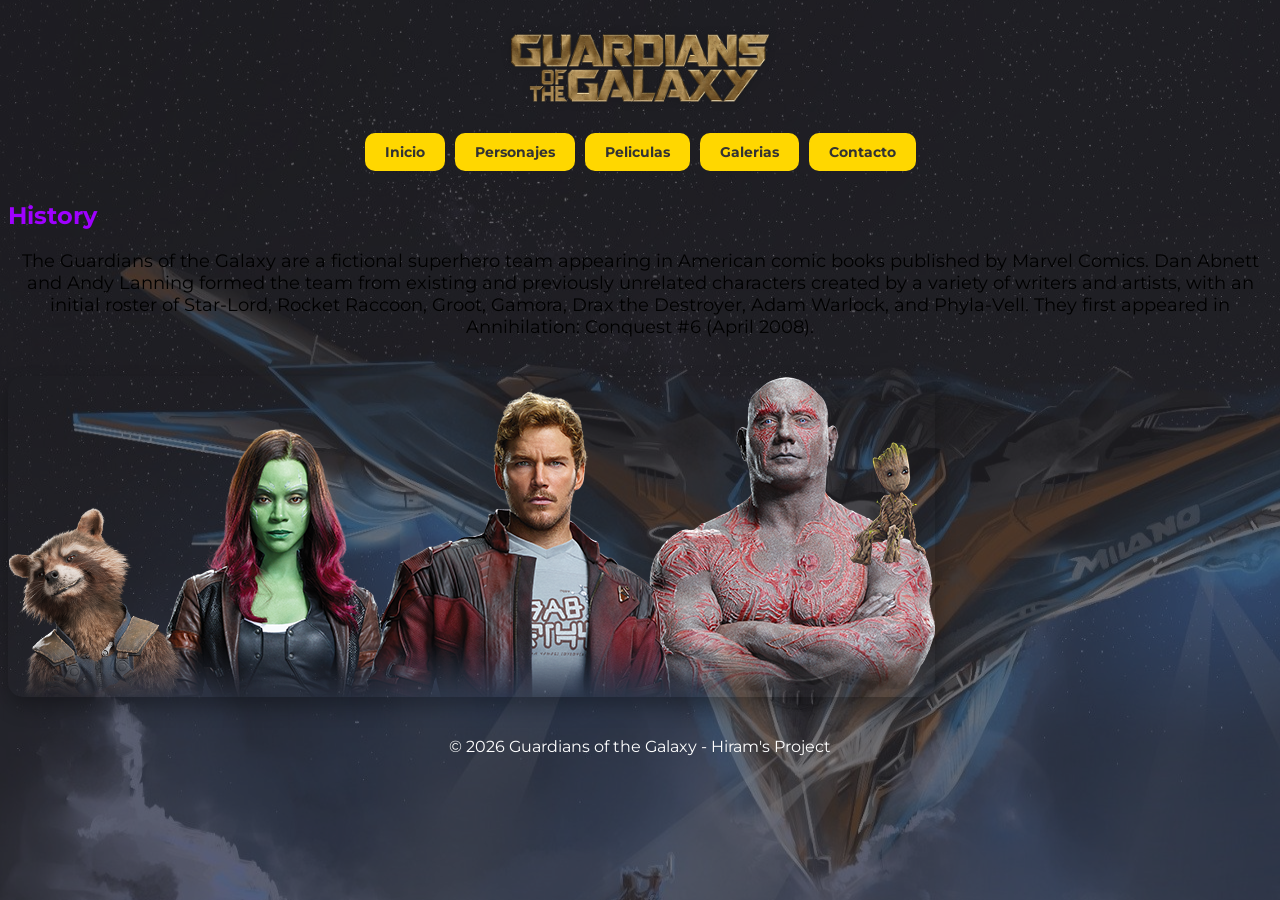
==== index.html @ 0212f1d0 "Primer commit - Guardians Project" ====
<!DOCTYPE html>
<html lang="en">
<head>
    <meta charset="UTF-8">
    <meta name="viewport" content="width=device-width, initial-scale=1.0">
    <title>Guardians of the Galaxy Fan Page</title>
    <link rel="shortcut icon" href="./assests/small-icon.png" type="image/x-icon">
    <!--CSS Code-->
    <link rel="stylesheet" href="./styles/style.css">
</head>
<body>
    <header>
       <a href="./index.html" class="logo-link">
        <img class="logo-link"src="./assests/small-icon.png" alt="logo">
       </a>
        <nav>
           <ul>
            <li><a href="./index.html">Inicio</a></li>
            <li><a href="./pages/personajes.html">Personajes</a></li>
            <li><a href="./pages/peliculas.html">Peliculas</a></li>
            <li><a href="./pages/galeria.html">Galerias</a></li>
            <li><a href="./pages/contacto.html">Contacto</a></li>
           </ul> 
        </nav>
    </header>
    <main>
        <h2>History</h2>
        <section>
            <p>
                The Guardians of the Galaxy are a fictional superhero team appearing in American comic books published by Marvel Comics. Dan Abnett and Andy Lanning formed the team from existing and previously unrelated characters created by a variety of writers and artists, with an initial roster of Star-Lord, Rocket Raccoon, Groot, Gamora, Drax the Destroyer, Adam Warlock, and Phyla-Vell. They first appeared in Annihilation: Conquest #6 (April 2008).
            </p>
            <img class="main img" src="./assests/characters/GOTG.png" alt="The GUardians of the Galaxy">
        </section>
    </main>
    <footer>
        <p>© 2026 Guardians of the Galaxy - Hiram's Project</p>
    </footer>
</body>
</html>
---- styles/style.css ----
@import url('https://fonts.googleapis.com/css2?family=Montserrat:ital,wght@0,100..900;1,100..900&display=swap');

/* --- ESTILOS GENERALES --- */
h1 {
    color: #9F00FF;
    font-family: "Montserrat", sans-serif;
    margin-top: 25px;
}

h2 {
    color: #9F00FF;
    font-family: "Montserrat", sans-serif;
}
h3 {
    color: #9F00FF;
    font-family: "Montserrat", sans-serif;
}

footer {
    color: #ffffff;
    font-family: "Montserrat", sans-serif;
    text-align: center;
    padding: 20px;
}

/* --- HEADER Y NAVEGACIÓN --- */
header {
    display: flex;
    flex-direction: column;
    justify-content: flex-start;
    align-items: center;
    padding: 10px 30px;
    gap: 15px;
}

.logo-link {
    height: 100px;
    width: auto;
    display: block;
    filter: drop-shadow(0 0px 5px rgba(0,0,0,0.1));
}

.logo-link img:hover {
    transform: scale(1.15);
}

nav ul {
    display: flex;
    list-style-type: none;
    padding: 0;
    margin: 0;
}

nav li {
    margin: 0 5px;
}

nav a {
    font-family: "Montserrat", sans-serif;
    text-decoration: none;
    color: #333;
    font-weight: bold;
    background-color: gold;
    padding: 10px 20px;
    border-radius: 10px;
    font-size: 14px;
    display: block;
    transition: 0.3s; /* Agregué esto para que el hover sea suave */
}

nav a:hover {
    background-color: #ffd700;
    transform: scale(1.10);
}

/* --- CONTENIDO PRINCIPAL --- */
body {
   background-image: url('../assests/backgrounds/milano40.png');
}

section p {
    font-family: "Montserrat", sans-serif;
    font-size: 18px;
    color: black;
    text-align: center;
}

main img {
    max-width: 90%;         
    height: auto;
    border-radius: 15px;
    margin-top: 20px;
    box-shadow: 0 10px 20px rgba(0,0,0,0.3);
}
.rocket-img{
        max-width: 90%;         
        height: auto;
        border-radius: 15px;
        margin-top: 20px;
        box-shadow: 0 10px 20px rgba(0,0,0,0.3);
}

/* --- MEDIA QUERY (SIEMPRE AL FINAL) --- */
@media (max-width: 600px) {
    nav ul {
        flex-direction: column; /* Apila los botones en vertical */
        width: 100%;
        gap: 10px;
    }

    nav li {
        margin: 0; /* Quitamos margen lateral en móvil */
    }

    nav a {
        text-align: center;
        width: 100%; /* Botones de ancho completo para facilitar el clic */
    }

    .logo-link {
        height: 70px; /* Logo más pequeño en móvil */
    }
}


/* Movie Section*/
.header{
    background-color: chocolate;
    height: 10vh;

    display: grid;
    grid-template-columns: 1fr, 2fr, 3fr
}
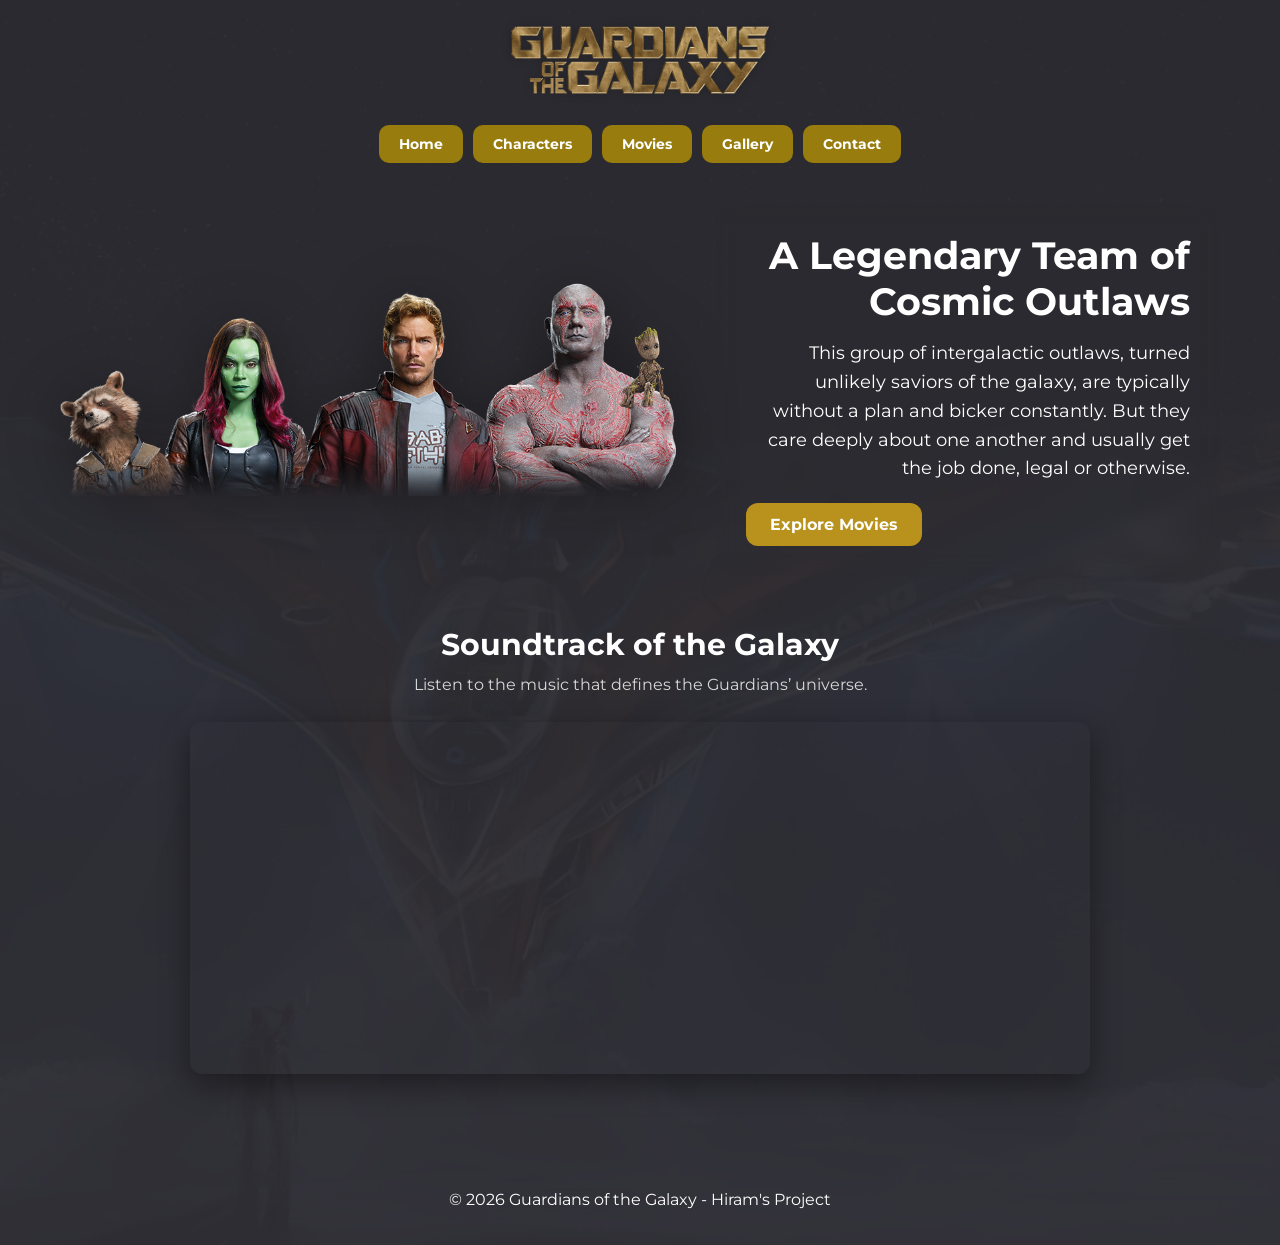
==== commit 3e0e32c9: "Update home page and styles" ====
--- a/index.html
+++ b/index.html
@@ -5,33 +5,60 @@
     <meta name="viewport" content="width=device-width, initial-scale=1.0">
     <title>Guardians of the Galaxy Fan Page</title>
     <link rel="shortcut icon" href="./assests/small-icon.png" type="image/x-icon">
-    <!--CSS Code-->
     <link rel="stylesheet" href="./styles/style.css">
 </head>
 <body>
     <header>
-       <a href="./index.html" class="logo-link">
-        <img class="logo-link"src="./assests/small-icon.png" alt="logo">
-       </a>
+        <a href="./index.html" class="logo-link">
+            <img class="logo-link" src="./assests/small-icon.png" alt="Guardians of the Galaxy logo">
+        </a>
+
         <nav>
-           <ul>
-            <li><a href="./index.html">Inicio</a></li>
-            <li><a href="./pages/personajes.html">Personajes</a></li>
-            <li><a href="./pages/peliculas.html">Peliculas</a></li>
-            <li><a href="./pages/galeria.html">Galerias</a></li>
-            <li><a href="./pages/contacto.html">Contacto</a></li>
-           </ul> 
+            <ul>
+                <li><a href="./index.html">Home</a></li>
+                <li><a href="./pages/personajes.html">Characters</a></li>
+                <li><a href="./pages/peliculas.html">Movies</a></li>
+                <li><a href="./pages/galeria.html">Gallery</a></li>
+                <li><a href="./pages/contacto.html">Contact</a></li>
+            </ul>
         </nav>
     </header>
+
     <main>
-        <h2>History</h2>
-        <section>
-            <p>
-                The Guardians of the Galaxy are a fictional superhero team appearing in American comic books published by Marvel Comics. Dan Abnett and Andy Lanning formed the team from existing and previously unrelated characters created by a variety of writers and artists, with an initial roster of Star-Lord, Rocket Raccoon, Groot, Gamora, Drax the Destroyer, Adam Warlock, and Phyla-Vell. They first appeared in Annihilation: Conquest #6 (April 2008).
+        <section class="heros">
+            <div class="characters">
+                <img src="./assests/characters/GOTG.png" alt="The Guardians of the Galaxy">
+            </div>
+
+            <div class="text-box">
+                <div class="hero-content">
+                    <h1 class="hero-title">A Legendary Team of Cosmic Outlaws</h1>
+                    <p class="character-description">
+                        This group of intergalactic outlaws, turned unlikely saviors of the galaxy, are typically without a plan and bicker constantly. But they care deeply about one another and usually get the job done, legal or otherwise.
+                    </p>
+                    <a href="./pages/peliculas.html" class="cta-button">Explore Movies</a>
+                </div>
+            </div>
+        </section>
+
+        <section class="spotify-section">
+            <h2 class="section-title">Soundtrack of the Galaxy</h2>
+            <p class="section-text">
+                Listen to the music that defines the Guardians’ universe.
             </p>
-            <img class="main img" src="./assests/characters/GOTG.png" alt="The GUardians of the Galaxy">
+
+            <iframe
+                src="https://open.spotify.com/embed/playlist/36NMhpq6exkxnETYgZK1OJ?utm_source=generator&theme=0"
+                width="100%"
+                height="352"
+                style="border:0; border-radius:12px;"
+                allowfullscreen=""
+                allow="autoplay; clipboard-write; encrypted-media; fullscreen; picture-in-picture"
+                loading="lazy">
+            </iframe>
         </section>
     </main>
+
     <footer>
         <p>© 2026 Guardians of the Galaxy - Hiram's Project</p>
     </footer>
--- a/styles/style.css
+++ b/styles/style.css
@@ -1,18 +1,40 @@
 @import url('https://fonts.googleapis.com/css2?family=Montserrat:ital,wght@0,100..900;1,100..900&display=swap');
 
+/* --- RESET BÁSICO --- */
+* {
+    box-sizing: border-box;
+}
+
+html,
+body {
+    margin: 0;
+    padding: 0;
+}
+
 /* --- ESTILOS GENERALES --- */
+body {
+    min-height: 100vh;
+    font-family: "Montserrat", sans-serif;
+    background-image: url(../assests/backgrounds/milano40.png);
+    background-size: cover;
+    background-position: center;
+    background-repeat: no-repeat;
+}
+
 h1 {
-    color: #9F00FF;
+    color: #ffffff;
     font-family: "Montserrat", sans-serif;
     margin-top: 25px;
+    text-align: center;
 }
 
 h2 {
-    color: #9F00FF;
-    font-family: "Montserrat", sans-serif;
-}
+    color: #ffffff;
+    font-family: "Montserrat", sans-serif;
+}
+
 h3 {
-    color: #9F00FF;
+    color: #ffffff;
     font-family: "Montserrat", sans-serif;
 }
 
@@ -20,7 +42,7 @@
     color: #ffffff;
     font-family: "Montserrat", sans-serif;
     text-align: center;
-    padding: 20px;
+    padding: 30px 20px 20px;
 }
 
 /* --- HEADER Y NAVEGACIÓN --- */
@@ -49,85 +71,489 @@
     list-style-type: none;
     padding: 0;
     margin: 0;
+    gap: 10px;
+    flex-wrap: wrap;
+    justify-content: center;
 }
 
 nav li {
-    margin: 0 5px;
+    margin: 0;
 }
 
 nav a {
     font-family: "Montserrat", sans-serif;
     text-decoration: none;
-    color: #333;
+    color: #ffffff;
     font-weight: bold;
-    background-color: gold;
+    background-color: #987d0e;
     padding: 10px 20px;
     border-radius: 10px;
     font-size: 14px;
     display: block;
-    transition: 0.3s; /* Agregué esto para que el hover sea suave */
+    transition: 0.3s ease;
 }
 
 nav a:hover {
-    background-color: #ffd700;
+    background-color: #643294;
     transform: scale(1.10);
 }
 
-/* --- CONTENIDO PRINCIPAL --- */
-body {
-   background-image: url('../assests/backgrounds/milano40.png');
-}
-
-section p {
+/* --- HOME --- */
+.heros {
+    display: flex;
+    justify-content: space-between;
+    align-items: center;
+    gap: 40px;
+    padding: 30px 60px 20px;
+}
+
+.characters {
+    width: 55%;
+    display: flex;
+    justify-content: center;
+    align-items: center;
+}
+
+.characters img {
+    width: 100%;
+    max-width: 700px;
+    height: auto;
+    display: block;
+    filter: drop-shadow(0 10px 30px rgba(0,0,0,0.35));
+}
+
+.text-box {
+    width: 45%;
+    display: flex;
+    justify-content: center;
+    align-items: center;
+}
+
+.hero-content {
+    width: 100%;
+    backdrop-filter: blur(10px);
+    border-radius: 20px;
+    padding: 30px;
+}
+
+.hero-title {
+    margin: 0 0 15px;
+    text-align: right;
+    font-size: 38px;
+    line-height: 1.2;
+    color: #ffffff;
+}
+
+.character-description {
     font-family: "Montserrat", sans-serif;
     font-size: 18px;
-    color: black;
-    text-align: center;
-}
-
-main img {
-    max-width: 90%;         
-    height: auto;
-    border-radius: 15px;
+    color: #ffffff;
+    text-align: right;
+    line-height: 1.6;
+    margin: 0;
+}
+
+.cta-button {
+    display: inline-block;
     margin-top: 20px;
-    box-shadow: 0 10px 20px rgba(0,0,0,0.3);
-}
-.rocket-img{
-        max-width: 90%;         
-        height: auto;
-        border-radius: 15px;
-        margin-top: 20px;
-        box-shadow: 0 10px 20px rgba(0,0,0,0.3);
-}
-
-/* --- MEDIA QUERY (SIEMPRE AL FINAL) --- */
+    padding: 12px 24px;
+    background-color: #b8921c;
+    color: #ffffff;
+    text-decoration: none;
+    border-radius: 12px;
+    font-weight: 700;
+    transition: 0.3s ease;
+}
+
+.cta-button:hover {
+    background-color: #6f42c1;
+    transform: translateY(-2px);
+}
+
+/* --- PÁGINA DE PERSONAJES --- */
+.characters-page {
+    padding: 30px 40px 60px;
+}
+
+.characters-title {
+    font-size: 36px;
+    text-align: center;
+    margin-bottom: 30px;
+    letter-spacing: 2px;
+}
+
+.characters-grid {
+    display: flex;
+    flex-wrap: wrap;
+    justify-content: center;
+    gap: 22px;
+}
+
+.character-card {
+    width: 210px;
+    background: linear-gradient(180deg, #202437 0%, #1a1d2b 100%);
+    overflow: hidden;
+    box-shadow: 0 6px 18px rgba(0, 0, 0, 0.25);
+    transition: transform 0.3s ease;
+}
+
+.character-card:hover {
+    transform: translateY(-8px);
+}
+
+.character-card img {
+    width: 100%;
+    height: 240px;
+    object-fit: cover;
+    display: block;
+    border-bottom: 4px solid #ff3131;
+}
+
+.card-info {
+    min-height: 120px;
+    padding: 14px 14px 18px;
+    display: flex;
+    flex-direction: column;
+    justify-content: space-between;
+}
+
+.card-info h2 {
+    margin: 0;
+    color: #ffffff;
+    font-size: 18px;
+    font-weight: 900;
+    text-transform: uppercase;
+    font-family: "Montserrat", sans-serif;
+    line-height: 1.2;
+}
+
+.card-info p {
+    margin: 28px 0 0;
+    color: #d8d8d8;
+    text-align: center;
+    font-size: 13px;
+    font-family: "Montserrat", sans-serif;
+    line-height: 1.4;
+}
+
+/* --- PÁGINA DE PELÍCULAS --- */
+.movies-page {
+    padding: 30px 40px 60px;
+}
+
+.movies-title {
+    font-size: 36px;
+    text-align: center;
+    margin-bottom: 30px;
+    letter-spacing: 2px;
+    color: #ffffff;
+}
+
+.movies-grid {
+    display: flex;
+    flex-wrap: wrap;
+    justify-content: center;
+    gap: 24px;
+}
+
+.movie-card {
+    width: 240px;
+    background: linear-gradient(180deg, #202437 0%, #1a1d2b 100%);
+    border-radius: 12px;
+    overflow: hidden;
+    box-shadow: 0 6px 18px rgba(0, 0, 0, 0.25);
+    transition: transform 0.3s ease;
+}
+
+.movie-card:hover {
+    transform: translateY(-8px);
+}
+
+.movie-card summary {
+    list-style: none;
+    cursor: pointer;
+}
+
+.movie-card summary::-webkit-details-marker {
+    display: none;
+}
+
+.movie-card img {
+    width: 100%;
+    height: 480px;
+    object-fit: cover;
+    display: block;
+    border-bottom: 4px solid #ff3131;
+}
+
+.movie-info {
+    padding: 14px;
+}
+
+.movie-info h2 {
+    margin: 0;
+    color: #ffffff;
+    font-size: 20px;
+    line-height: 1.5;
+    font-family: "Montserrat", sans-serif;
+}
+
+.movie-info p {
+    margin: 8px 0 0;
+    color: #d8d8d8;
+    font-size: 14px;
+    font-family: "Montserrat", sans-serif;
+}
+
+.movie-description {
+    padding: 0 14px 18px;
+}
+
+.movie-description p {
+    margin: 0;
+    color: #ffffff;
+    font-size: 14px;
+    line-height: 1.6;
+    font-family: "Montserrat", sans-serif;
+}
+
+.movie-card[open] {
+    box-shadow: 0 10px 28px rgba(0, 0, 0, 0.4);
+}
+
+/* --- SPOTIFY SECTION --- */
+.spotify-section {
+    width: 100%;
+    display: flex;
+    flex-direction: column;
+    align-items: center;
+    padding: 30px 20px 70px;
+}
+
+.section-title {
+    text-align: center;
+    font-size: 30px;
+    margin: 0 0 10px;
+    color: #ffffff;
+}
+
+.section-text {
+    text-align: center;
+    color: #d8d8d8;
+    margin: 0 0 25px;
+    font-size: 16px;
+    line-height: 1.5;
+}
+
+.spotify-section iframe {
+    width: 100%;
+    max-width: 900px;
+    height: 352px;
+    border-radius: 12px;
+    border: none;
+    box-shadow: 0 10px 30px rgba(0,0,0,0.4);
+}
+
+/* --- TABLET --- */
+@media (max-width: 1024px) {
+    .heros {
+        flex-direction: column;
+        justify-content: center;
+        align-items: center;
+        gap: 25px;
+        padding: 20px;
+    }
+
+    .characters {
+        width: 90%;
+        margin-top: 10px;
+    }
+
+    .characters img {
+        max-width: 650px;
+    }
+
+    .text-box {
+        width: 90%;
+    }
+
+    .hero-content {
+        padding: 24px;
+    }
+
+    .hero-title {
+        text-align: center;
+        font-size: 32px;
+    }
+
+    .character-description {
+        text-align: center;
+        font-size: 17px;
+    }
+
+    .text-box {
+        justify-content: center;
+    }
+
+    .characters-grid {
+        gap: 18px;
+    }
+
+    .character-card {
+        width: 180px;
+    }
+
+    .character-card img {
+        height: 210px;
+    }
+
+    .movies-grid {
+        gap: 20px;
+    }
+
+    .movie-card {
+        width: 220px;
+    }
+
+    .movie-card img {
+        height: 310px;
+    }
+}
+
+/* --- MOBILE --- */
 @media (max-width: 600px) {
+    header {
+        padding: 10px 20px;
+    }
+
+    .logo-link {
+        height: 70px;
+    }
+
     nav ul {
-        flex-direction: column; /* Apila los botones en vertical */
+        flex-direction: column;
         width: 100%;
         gap: 10px;
+        align-items: center;
     }
 
     nav li {
-        margin: 0; /* Quitamos margen lateral en móvil */
+        width: 100%;
+        display: flex;
+        justify-content: center;
     }
 
     nav a {
         text-align: center;
-        width: 100%; /* Botones de ancho completo para facilitar el clic */
-    }
-
-    .logo-link {
-        height: 70px; /* Logo más pequeño en móvil */
-    }
-}
-
-
-/* Movie Section*/
-.header{
-    background-color: chocolate;
-    height: 10vh;
-
-    display: grid;
-    grid-template-columns: 1fr, 2fr, 3fr
+        width: 180px;
+    }
+
+    .heros {
+        flex-direction: column;
+        padding: 20px 15px;
+        gap: 20px;
+    }
+
+    .text-box,
+    .characters {
+        width: 100%;
+        justify-content: center;
+        margin-top: 0;
+    }
+
+    .characters img {
+        max-width: 100%;
+    }
+
+    .hero-content {
+        padding: 20px;
+        border-radius: 16px;
+    }
+
+    .hero-title {
+        text-align: center;
+        font-size: 26px;
+    }
+
+    .character-description {
+        text-align: center;
+        margin: 0;
+        font-size: 15px;
+        line-height: 1.5;
+    }
+
+    .cta-button {
+        width: 100%;
+        text-align: center;
+    }
+
+    .characters-page {
+        padding: 20px;
+    }
+
+    .characters-title {
+        font-size: 28px;
+    }
+
+    .character-card {
+        width: 100%;
+        max-width: 280px;
+    }
+
+    .character-card img {
+        height: 260px;
+    }
+
+    .movies-page {
+        padding: 20px;
+    }
+
+    .movies-title {
+        font-size: 28px;
+    }
+
+    .movie-card {
+        width: 100%;
+        max-width: 300px;
+    }
+
+    .movie-card img {
+        height: 380px;
+    }
+
+    .section-title {
+        font-size: 24px;
+    }
+
+    .section-text {
+        font-size: 14px;
+        padding: 0 10px;
+    }
+
+    .spotify-section iframe {
+        height: 352px;
+    }
+
+    footer {
+        font-size: 14px;
+        padding: 15px;
+    }
+}
+
+/* --- SCROLLBAR --- */
+::-webkit-scrollbar {
+    width: 10px;
+}
+
+::-webkit-scrollbar-track {
+    background: #0f0f14;
+}
+
+::-webkit-scrollbar-thumb {
+    background: linear-gradient(180deg, #ff3131, #643294);
+    border-radius: 10px;
+}
+
+::-webkit-scrollbar-thumb:hover {
+    background: linear-gradient(180deg, #ff5a5a, #7a3bb5);
 }
